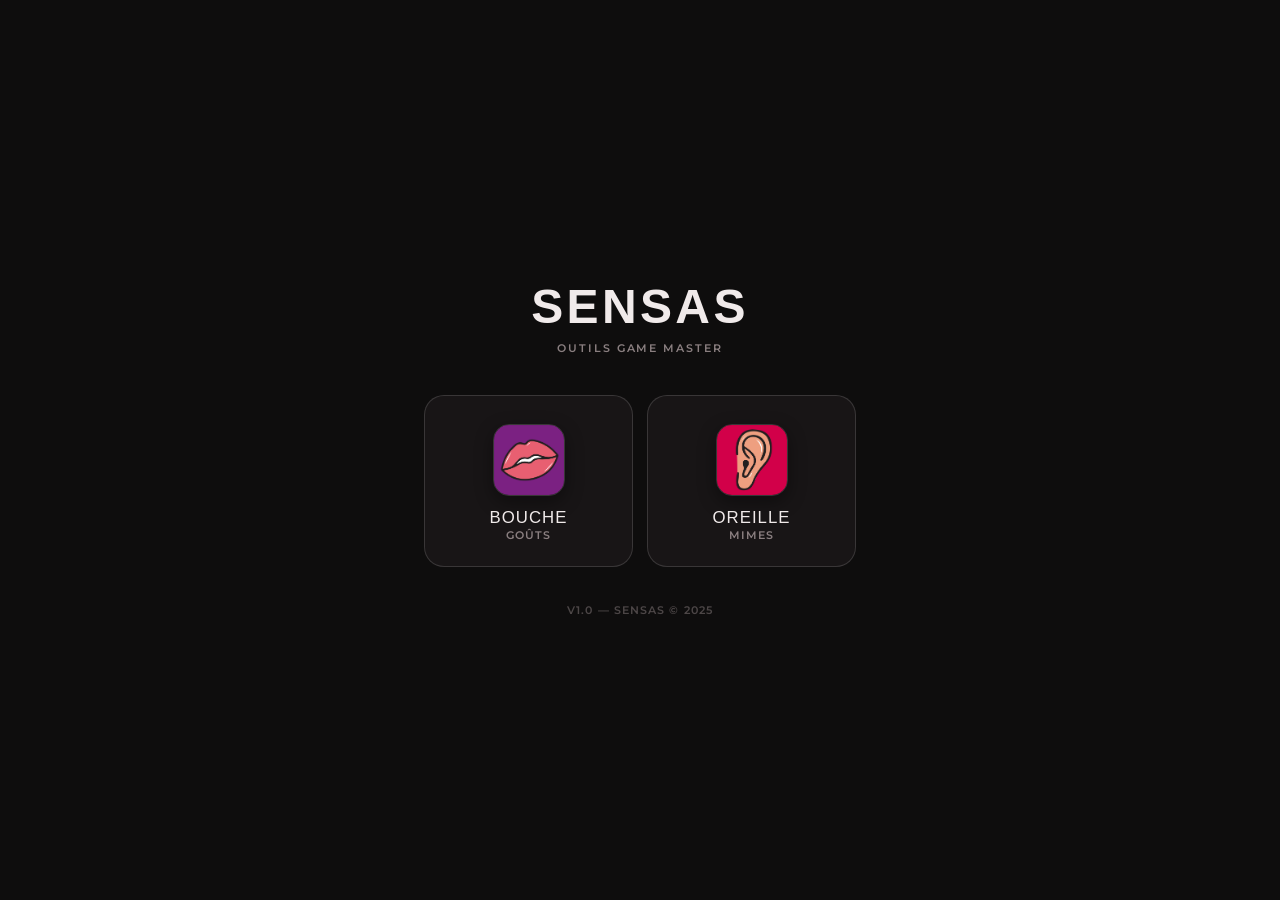
==== index.html @ 322ba8d9 "Rename main.html to index.html" ====
<!DOCTYPE html>
<html lang="fr">
<head>
  <meta charset="UTF-8">
  <meta name="viewport" content="width=device-width, initial-scale=1.0, maximum-scale=1.0">
  <title>Sensas · Outils GM</title>
  <link rel="preconnect" href="https://fonts.googleapis.com">
  <link rel="preconnect" href="https://fonts.gstatic.com" crossorigin>
  <link rel="stylesheet" href="style-commun.css">
  <style>
    .main-wrap {
      display: flex;
      flex-direction: column;
      justify-content: center;
      align-items: center;
      min-height: 100vh;
      padding: 40px 24px;
      max-width: 480px;
      margin: 0 auto;
      width: 100%;
    }

    /* Hero */
    .main-hero {
      display: flex;
      flex-direction: column;
      align-items: center;
      text-align: center;
      gap: 10px;
      margin-bottom: 40px;
    }
    .main-logo {
      width: 82px;
      height: 82px;
      border-radius: 22px;
      object-fit: cover;
      border: 1px solid var(--border-strong);
      box-shadow: 0 12px 32px rgba(0,0,0,.5);
    }
    .main-hero h1 {
      font-family: var(--font-display);
      font-size: clamp(2.2rem, 9vw, 3rem);
      letter-spacing: .07em;
      color: var(--text);
      line-height: 1;
    }
    .main-hero p {
      font-size: 11px;
      font-weight: 600;
      letter-spacing: .18em;
      text-transform: uppercase;
      color: var(--muted);
    }

    /* Grille outils */
    .tools-grid {
      display: grid;
      grid-template-columns: 1fr 1fr;
      gap: 14px;
      width: 100%;
    }

    .tool-card {
      display: flex;
      flex-direction: column;
      align-items: center;
      justify-content: center;
      gap: 12px;
      padding: 28px 16px 24px;
      background: var(--surface);
      border: 1px solid var(--border-strong);
      border-radius: 20px;
      cursor: pointer;
      text-decoration: none;
      transition: transform .15s, background .15s, border-color .15s, box-shadow .15s;
      -webkit-tap-highlight-color: transparent;
    }
    .tool-card:hover {
      background: var(--surface2);
      border-color: var(--accent);
      box-shadow: 0 8px 28px rgba(192,21,42,.18);
      transform: translateY(-2px);
    }
    .tool-card:active {
      transform: scale(.97);
      opacity: .85;
    }

    .tool-img {
      width: 72px;
      height: 72px;
      border-radius: 16px;
      object-fit: cover;
      border: 1px solid var(--border-strong);
      box-shadow: 0 6px 18px rgba(0,0,0,.4);
    }

    .tool-name {
      font-family: var(--font-display);
      font-size: 1.05rem;
      letter-spacing: .06em;
      color: var(--text);
      text-align: center;
    }
    .tool-desc {
      font-size: .7rem;
      font-weight: 600;
      letter-spacing: .1em;
      text-transform: uppercase;
      color: var(--muted);
      text-align: center;
    }

    /* Badge à venir */
    .tool-card.soon {
      opacity: .42;
      pointer-events: none;
      cursor: default;
    }
    .soon-badge {
      font-size: .62rem;
      font-weight: 800;
      letter-spacing: .12em;
      text-transform: uppercase;
      color: var(--muted);
      background: var(--surface2);
      border: 1px solid var(--border);
      border-radius: 99px;
      padding: 2px 8px;
    }

    /* Footer */
    .main-footer {
      margin-top: 36px;
      font-size: .68rem;
      font-weight: 600;
      letter-spacing: .1em;
      text-transform: uppercase;
      color: var(--muted);
      opacity: .5;
      text-align: center;
    }
  </style>
</head>
<body>

<div class="main-wrap">

  <div class="main-hero">
    <img src="images/sensas-logo.png" alt="Sensas" class="main-logo"
         onerror="this.style.display='none'">
    <h1>SENSAS</h1>
    <p>Outils Game Master</p>
  </div>

  <div class="tools-grid">

    <!-- Bouche — Salle des Goûts -->
    <a class="tool-card" href="gout.html">
      <img src="images/sens/bouche.png" alt="Bouche" class="tool-img"
           onerror="this.style.display='none'">
      <div>
        <div class="tool-name">BOUCHE</div>
        <div class="tool-desc">Goûts</div>
      </div>
    </a>

    <!-- Oreille — Salle des Mimes -->
    <a class="tool-card" href="ouie.html">
      <img src="images/sens/oreille.png" alt="Oreille" class="tool-img"
           onerror="this.style.display='none'">
      <div>
        <div class="tool-name">OREILLE</div>
        <div class="tool-desc">Mimes</div>
      </div>
    </a>

  </div>

  <div class="main-footer">v1.0 &mdash; Sensas &copy; 2025</div>

</div>

</body>
</html>
---- style-commun.css ----
/* ============================================================
   style-commun.css — Sensas Outils GM
   Base partagée entre tous les outils (ouie, gout, …)
   Chaque outil charge style-commun.css PUIS son propre CSS.
   ============================================================ */

/* --- Fonts -------------------------------------------------- */
@import url('https://fonts.googleapis.com/css2?family=Montserrat:wght@400;500;600;700&display=swap');
@font-face {
  font-family: 'Cubano';
  src: url('https://fonts.cdnfonts.com/s/15011/Cubano.woff') format('woff');
  font-weight: 400;
  font-display: swap;
}

/* --- Tokens ------------------------------------------------- */
:root {
  /* Couleurs de base (surcharger --accent dans chaque CSS outil) */
  --accent:        #c0152a;
  --accent-dim:    #8a0d1e;
  --accent-soft:   rgba(192,21,42,.14);

  --red:           #f87171;
  --red-bg:        #3b1212;
  --green:         #4ade80;
  --green-bg:      #0f2d1a;
  --orange:        #fbbf24;
  --orange-bg:     #3b2700;

  --bg:            #0e0d0d;
  --surface:       #181516;
  --surface2:      #211d1f;
  --border:        rgba(255,255,255,.08);
  --border-strong: rgba(255,255,255,.14);
  --text:          #f0eaea;
  --muted:         #8a7f80;

  --radius:        12px;
  --font-display:  'Cubano', 'Arial Black', sans-serif;
  --font-body:     'Montserrat', 'Helvetica Neue', sans-serif;
}

/* --- Reset -------------------------------------------------- */
*, *::before, *::after { box-sizing: border-box; margin: 0; padding: 0; }

body {
  font-family: var(--font-body);
  background: var(--bg);
  color: var(--text);
  min-height: 100vh;
  -webkit-font-smoothing: antialiased;
  overflow-x: hidden;
}

/* --- Écrans ------------------------------------------------- */
.screen { display: none; flex-direction: column; min-height: 100vh; }
.screen.active { display: flex; animation: fadein .2s ease both; }
@keyframes fadein {
  from { opacity: 0; transform: translateY(6px); }
  to   { opacity: 1; transform: none; }
}

/* --- Topbar ------------------------------------------------- */
.topbar {
  display: flex;
  align-items: center;
  justify-content: space-between;
  padding: 12px 16px;
  background: rgba(14,13,13,.94);
  backdrop-filter: blur(10px);
  border-bottom: 1px solid var(--border);
  position: sticky;
  top: 0;
  z-index: 20;
  flex-shrink: 0;
}
.topbar-title {
  font-family: var(--font-display);
  font-size: 1rem;
  letter-spacing: .04em;
  color: var(--text);
}
.btn-back {
  background: none;
  border: none;
  color: var(--accent);
  font-size: .9rem;
  font-weight: 700;
  cursor: pointer;
  padding: 6px 0;
  font-family: var(--font-body);
}
.btn-reset {
  background: none;
  border: none;
  color: var(--muted);
  font-size: .9rem;
  font-weight: 600;
  cursor: pointer;
  padding: 6px 0;
  font-family: var(--font-body);
}

/* --- Contenu ----------------------------------------------- */
.content {
  flex: 1;
  padding: 20px;
  max-width: 480px;
  margin: 0 auto;
  width: 100%;
}

/* --- Accueil hero ------------------------------------------ */
.home-wrap {
  display: flex;
  flex-direction: column;
  justify-content: center;
  min-height: 100vh;
  padding: 40px 24px;
  max-width: 480px;
  margin: 0 auto;
  width: 100%;
}
.home-hero {
  display: flex;
  flex-direction: column;
  align-items: center;
  text-align: center;
  margin-bottom: 28px;
  gap: 10px;
}
.home-sense-img {
  width: 96px;
  height: 96px;
  border-radius: 18px;
  object-fit: cover;
  border: 1px solid var(--border-strong);
  box-shadow: 0 12px 32px rgba(0,0,0,.45);
}
.home-hero h1 {
  font-family: var(--font-display);
  font-size: clamp(2rem, 8vw, 2.8rem);
  letter-spacing: .06em;
  color: var(--text);
  line-height: 1;
}
.home-hero p {
  font-size: 11px;
  font-weight: 600;
  letter-spacing: .16em;
  text-transform: uppercase;
  color: var(--muted);
}

/* --- Boutons ----------------------------------------------- */
.btn {
  display: block;
  width: 100%;
  padding: 16px 20px;
  margin: 8px 0;
  border: none;
  border-radius: 14px;
  font-family: var(--font-display);
  font-size: .95rem;
  letter-spacing: .04em;
  cursor: pointer;
  text-align: center;
  transition: transform .1s, opacity .1s;
}
.btn:active { transform: scale(.98); opacity: .85; }

.btn-primary {
  background: linear-gradient(160deg, var(--accent), var(--accent-dim));
  color: #fff;
  box-shadow: 0 8px 22px var(--accent-soft);
}
.btn-secondary {
  background: var(--surface2);
  color: var(--text);
  border: 1px solid var(--border-strong);
}
.btn-danger {
  display: block;
  width: 100%;
  padding: 12px;
  border: 1px solid #7f2020;
  border-radius: 10px;
  background: var(--red-bg);
  color: var(--red);
  font-family: var(--font-body);
  font-size: .9rem;
  font-weight: 700;
  cursor: pointer;
  text-align: center;
}

/* --- Chips / filtres --------------------------------------- */
.chips { display: flex; flex-wrap: wrap; gap: 5px; }
.chip {
  padding: 4px 10px;
  border-radius: 20px;
  font-size: .72rem;
  font-weight: 700;
  background: var(--surface2);
  color: var(--muted);
  border: 1px solid var(--border);
  cursor: pointer;
  white-space: nowrap;
  transition: background .15s, color .15s, border-color .15s;
}
.chip.active {
  background: var(--accent-soft);
  color: var(--accent);
  border-color: var(--accent);
}

/* --- Panneau filtre (encoche) ------------------------------ */
.filter-panel {
  max-height: 0;
  overflow: hidden;
  transition: max-height .28s cubic-bezier(.16,1,.3,1), padding .28s;
  background: var(--surface);
  border-bottom: 1px solid var(--border);
  flex-shrink: 0;
  pointer-events: none;
}
.filter-panel.open {
  max-height: 420px;
  pointer-events: auto;
}
.filter-inner {
  padding: 12px 16px;
  display: flex;
  flex-direction: column;
  gap: 10px;
}
.filter-row {
  display: flex;
  align-items: center;
  gap: 8px;
  flex-wrap: wrap;
}
.filter-label {
  font-size: .7rem;
  font-weight: 700;
  text-transform: uppercase;
  letter-spacing: .1em;
  color: var(--muted);
  min-width: 64px;
  flex-shrink: 0;
}

/* Encoche centrale (flèche) */
.filter-notch {
  display: flex;
  align-items: center;
  justify-content: center;
  width: 44px;
  height: 20px;
  margin: 0 auto;
  background: var(--surface2);
  border: 1px solid var(--border);
  border-top: none;
  border-radius: 0 0 12px 12px;
  cursor: pointer;
  color: var(--muted);
  transition: color .15s, background .15s;
  flex-shrink: 0;
}
.filter-notch:hover { background: var(--surface); color: var(--text); }
.filter-notch svg { transition: transform .28s cubic-bezier(.16,1,.3,1); }
.filter-notch.open svg { transform: rotate(180deg); }

/* --- Tabs éditeur ------------------------------------------ */
.editor-tabs {
  display: flex;
  gap: 5px;
  background: var(--surface);
  border-radius: var(--radius);
  padding: 4px;
  margin-bottom: 18px;
  border: 1px solid var(--border);
}
.editor-tab {
  flex: 1;
  text-align: center;
  padding: 8px 4px;
  border-radius: calc(var(--radius) - 2px);
  font-size: .72rem;
  font-weight: 700;
  color: var(--muted);
  transition: background .15s, color .15s;
  min-height: 34px;
  display: flex;
  align-items: center;
  justify-content: center;
  font-family: var(--font-body);
  border: none;
  background: none;
  cursor: pointer;
}
.editor-tab.active { background: var(--surface2); color: var(--text); }
.editor-panel { display: none; flex-direction: column; gap: 14px; }
.editor-panel.active { display: flex; }

/* --- Inputs ------------------------------------------------- */
.field-group { display: flex; flex-direction: column; gap: 5px; }
.field-label {
  font-size: .72rem;
  font-weight: 700;
  text-transform: uppercase;
  letter-spacing: .07em;
  color: var(--muted);
}
.einput {
  width: 100%;
  padding: 10px 12px;
  background: var(--surface2);
  border: 1px solid var(--border);
  border-radius: 8px;
  color: var(--text);
  font-family: var(--font-body);
  font-size: .9rem;
}
.einput:focus { outline: 2px solid var(--accent); border-color: transparent; }
select.einput option { background: #211d1f; }

/* Sélecteur difficulté */
.diff-selector { display: flex; gap: 7px; }
.diff-btn {
  flex: 1;
  padding: 9px;
  border-radius: 8px;
  border: 1px solid var(--border);
  background: var(--surface2);
  color: var(--muted);
  font-size: .8rem;
  font-weight: 700;
  cursor: pointer;
  transition: all .15s;
  font-family: var(--font-body);
}
.diff-btn.active {
  background: var(--accent-soft);
  border-color: var(--accent);
  color: var(--accent);
}

/* --- Notices ----------------------------------------------- */
.notice { border-radius: 8px; padding: 10px 14px; font-size: .85rem; display: none; }
.n-ok  { background: var(--green-bg);  border: 1px solid #1f5c35; color: var(--green); }
.n-err { background: var(--orange-bg); border: 1px solid #7a4d00; color: var(--orange); }

/* --- Export box -------------------------------------------- */
.exp-box {
  background: var(--surface2);
  border: 1px solid var(--border);
  border-radius: var(--radius);
  padding: 10px;
  font-family: monospace;
  font-size: .68rem;
  white-space: pre-wrap;
  word-break: break-all;
  max-height: 200px;
  overflow-y: auto;
  color: var(--muted);
}
.fbm { font-size: .82rem; text-align: center; min-height: 18px; color: var(--green); }

/* --- Scrollbar --------------------------------------------- */
::-webkit-scrollbar { width: 4px; }
::-webkit-scrollbar-track { background: transparent; }
::-webkit-scrollbar-thumb { background: var(--border-strong); border-radius: 4px; }
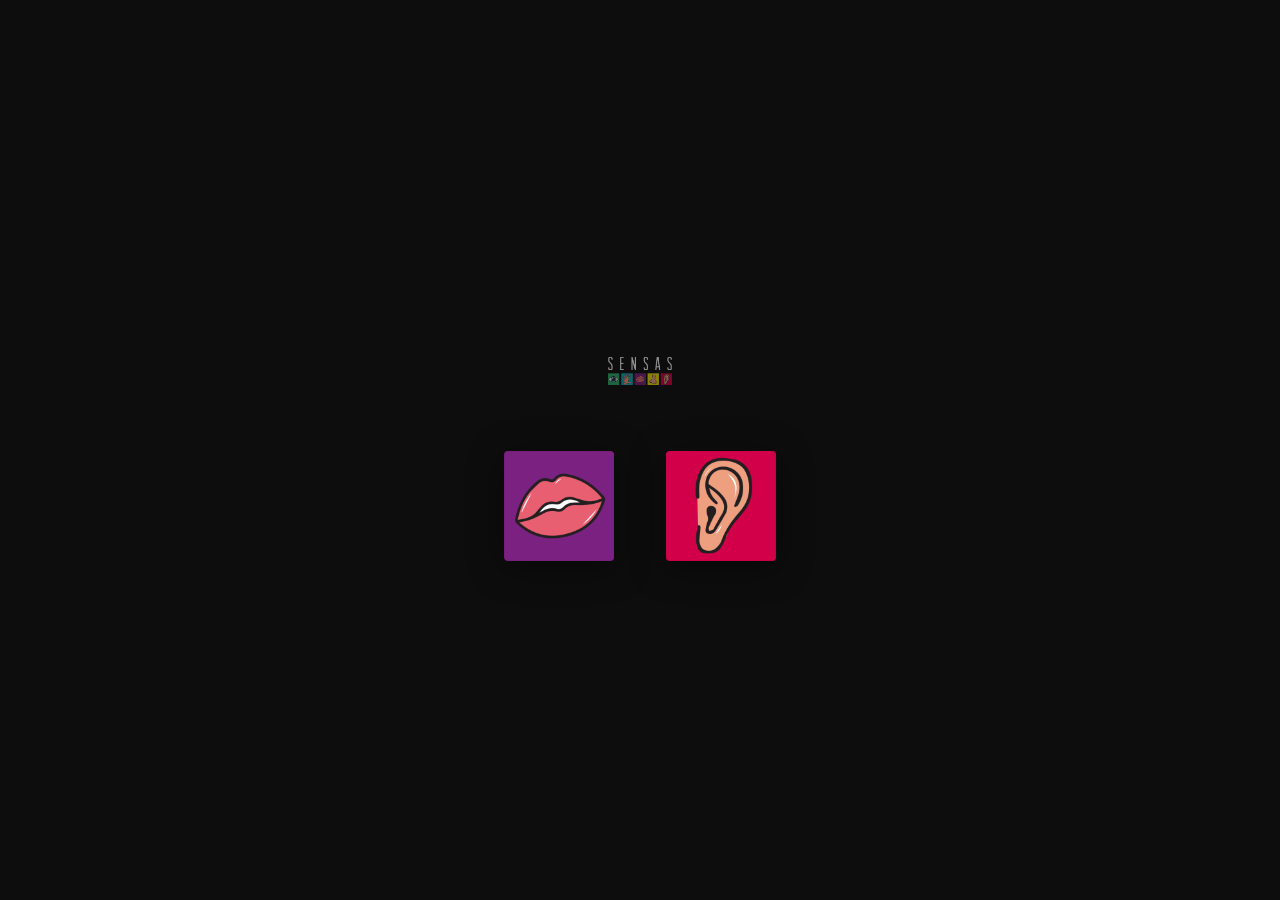
==== commit ba40d964: "index.html : logos seuls, sans cadre, animation splash couleur au clic" ====
--- a/index.html
+++ b/index.html
@@ -4,182 +4,107 @@
   <meta charset="UTF-8">
   <meta name="viewport" content="width=device-width, initial-scale=1.0, maximum-scale=1.0">
   <title>Sensas · Outils GM</title>
-  <link rel="preconnect" href="https://fonts.googleapis.com">
-  <link rel="preconnect" href="https://fonts.gstatic.com" crossorigin>
   <link rel="stylesheet" href="style-commun.css">
   <style>
+    body { overflow: hidden; }
+
     .main-wrap {
-      display: flex;
-      flex-direction: column;
-      justify-content: center;
-      align-items: center;
-      min-height: 100vh;
-      padding: 40px 24px;
-      max-width: 480px;
-      margin: 0 auto;
-      width: 100%;
-    }
-
-    /* Hero */
-    .main-hero {
-      display: flex;
-      flex-direction: column;
-      align-items: center;
-      text-align: center;
-      gap: 10px;
-      margin-bottom: 40px;
-    }
-    .main-logo {
-      width: 82px;
-      height: 82px;
-      border-radius: 22px;
-      object-fit: cover;
-      border: 1px solid var(--border-strong);
-      box-shadow: 0 12px 32px rgba(0,0,0,.5);
-    }
-    .main-hero h1 {
-      font-family: var(--font-display);
-      font-size: clamp(2.2rem, 9vw, 3rem);
-      letter-spacing: .07em;
-      color: var(--text);
-      line-height: 1;
-    }
-    .main-hero p {
-      font-size: 11px;
-      font-weight: 600;
-      letter-spacing: .18em;
-      text-transform: uppercase;
-      color: var(--muted);
-    }
-
-    /* Grille outils */
-    .tools-grid {
-      display: grid;
-      grid-template-columns: 1fr 1fr;
-      gap: 14px;
-      width: 100%;
-    }
-
-    .tool-card {
       display: flex;
       flex-direction: column;
       align-items: center;
       justify-content: center;
-      gap: 12px;
-      padding: 28px 16px 24px;
-      background: var(--surface);
-      border: 1px solid var(--border-strong);
-      border-radius: 20px;
-      cursor: pointer;
-      text-decoration: none;
-      transition: transform .15s, background .15s, border-color .15s, box-shadow .15s;
-      -webkit-tap-highlight-color: transparent;
-    }
-    .tool-card:hover {
-      background: var(--surface2);
-      border-color: var(--accent);
-      box-shadow: 0 8px 28px rgba(192,21,42,.18);
-      transform: translateY(-2px);
-    }
-    .tool-card:active {
-      transform: scale(.97);
-      opacity: .85;
+      min-height: 100vh;
+      gap: 48px;
     }
 
-    .tool-img {
-      width: 72px;
-      height: 72px;
-      border-radius: 16px;
-      object-fit: cover;
-      border: 1px solid var(--border-strong);
-      box-shadow: 0 6px 18px rgba(0,0,0,.4);
+    .main-logo {
+      width: 64px;
+      height: 64px;
+      object-fit: contain;
+      opacity: .55;
     }
 
-    .tool-name {
-      font-family: var(--font-display);
-      font-size: 1.05rem;
-      letter-spacing: .06em;
-      color: var(--text);
-      text-align: center;
-    }
-    .tool-desc {
-      font-size: .7rem;
-      font-weight: 600;
-      letter-spacing: .1em;
-      text-transform: uppercase;
-      color: var(--muted);
-      text-align: center;
+    .tools-row {
+      display: flex;
+      align-items: center;
+      justify-content: center;
+      gap: 52px;
     }
 
-    /* Badge à venir */
-    .tool-card.soon {
-      opacity: .42;
-      pointer-events: none;
-      cursor: default;
+    .tool-btn {
+      background: none;
+      border: none;
+      padding: 0;
+      cursor: pointer;
+      -webkit-tap-highlight-color: transparent;
+      outline: none;
+      display: flex;
+      align-items: center;
+      justify-content: center;
+      transition: transform .18s cubic-bezier(.16,1,.3,1), opacity .18s;
     }
-    .soon-badge {
-      font-size: .62rem;
-      font-weight: 800;
-      letter-spacing: .12em;
-      text-transform: uppercase;
-      color: var(--muted);
-      background: var(--surface2);
-      border: 1px solid var(--border);
-      border-radius: 99px;
-      padding: 2px 8px;
+    .tool-btn:hover  { transform: scale(1.08); }
+    .tool-btn:active { transform: scale(.94); opacity: .7; }
+
+    .tool-btn img {
+      width: 110px;
+      height: 110px;
+      object-fit: contain;
+      display: block;
+      filter: drop-shadow(0 6px 18px rgba(0,0,0,.45));
     }
 
-    /* Footer */
-    .main-footer {
-      margin-top: 36px;
-      font-size: .68rem;
-      font-weight: 600;
-      letter-spacing: .1em;
-      text-transform: uppercase;
-      color: var(--muted);
-      opacity: .5;
-      text-align: center;
+    #splash {
+      position: fixed;
+      inset: 0;
+      z-index: 999;
+      pointer-events: none;
+      opacity: 0;
+    }
+    #splash.go {
+      pointer-events: auto;
+      animation: splash-in .42s cubic-bezier(.16,1,.3,1) forwards;
+    }
+    @keyframes splash-in {
+      0%   { opacity: 0; transform: scale(.4); border-radius: 50%; }
+      60%  { opacity: 1; transform: scale(1.6); border-radius: 20%; }
+      100% { opacity: 1; transform: scale(3);   border-radius: 0; }
     }
   </style>
 </head>
 <body>
 
+<div id="splash"></div>
+
 <div class="main-wrap">
 
-  <div class="main-hero">
-    <img src="images/sensas-logo.png" alt="Sensas" class="main-logo"
-         onerror="this.style.display='none'">
-    <h1>SENSAS</h1>
-    <p>Outils Game Master</p>
-  </div>
+  <img src="images/logo.webp" alt="Sensas" class="main-logo"
+       onerror="this.style.display='none'">
 
-  <div class="tools-grid">
+  <div class="tools-row">
 
-    <!-- Bouche — Salle des Goûts -->
-    <a class="tool-card" href="gout.html">
-      <img src="images/sens/bouche.png" alt="Bouche" class="tool-img"
-           onerror="this.style.display='none'">
-      <div>
-        <div class="tool-name">BOUCHE</div>
-        <div class="tool-desc">Goûts</div>
-      </div>
-    </a>
+    <button class="tool-btn" onclick="navigate('gout.html', '#7c3aed')" aria-label="Salle des Goûts">
+      <img src="images/sens/bouche.png" alt="Bouche">
+    </button>
 
-    <!-- Oreille — Salle des Mimes -->
-    <a class="tool-card" href="ouie.html">
-      <img src="images/sens/oreille.png" alt="Oreille" class="tool-img"
-           onerror="this.style.display='none'">
-      <div>
-        <div class="tool-name">OREILLE</div>
-        <div class="tool-desc">Mimes</div>
-      </div>
-    </a>
+    <button class="tool-btn" onclick="navigate('ouie.html', '#c0152a')" aria-label="Salle des Mimes">
+      <img src="images/sens/oreille.png" alt="Oreille">
+    </button>
 
   </div>
 
-  <div class="main-footer">v1.0 &mdash; Sensas &copy; 2025</div>
+</div>
 
-</div>
+<script>
+function navigate(url, color) {
+  var splash = document.getElementById('splash');
+  splash.style.background = color;
+  splash.classList.add('go');
+  setTimeout(function() {
+    window.location.href = url;
+  }, 380);
+}
+</script>
 
 </body>
 </html>
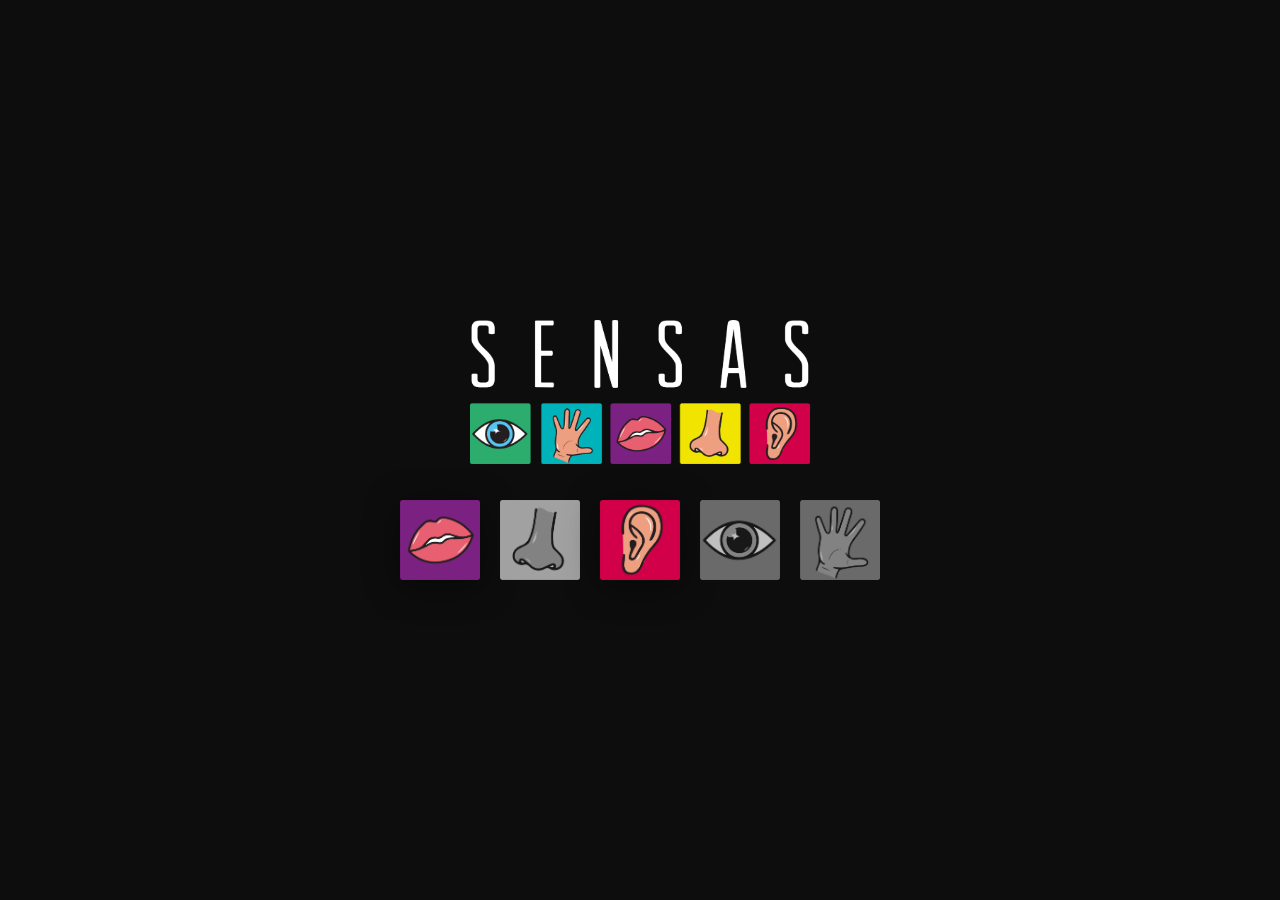
==== commit 2b676a23: "index.html : logo grand 80vw, autres sens grisés avec animation shake" ====
--- a/index.html
+++ b/index.html
@@ -14,23 +14,28 @@
       align-items: center;
       justify-content: center;
       min-height: 100vh;
-      gap: 48px;
+      gap: 36px;
+      padding: 24px;
     }
 
+    /* Logo Sensas — grand, bien visible */
     .main-logo {
-      width: 64px;
-      height: 64px;
+      width: min(80vw, 340px);
+      height: auto;
       object-fit: contain;
-      opacity: .55;
+      display: block;
     }
 
+    /* Rang des sens */
     .tools-row {
       display: flex;
       align-items: center;
       justify-content: center;
-      gap: 52px;
+      gap: 20px;
+      flex-wrap: wrap;
     }
 
+    /* Bouton actif */
     .tool-btn {
       background: none;
       border: none;
@@ -43,17 +48,56 @@
       justify-content: center;
       transition: transform .18s cubic-bezier(.16,1,.3,1), opacity .18s;
     }
-    .tool-btn:hover  { transform: scale(1.08); }
-    .tool-btn:active { transform: scale(.94); opacity: .7; }
+    .tool-btn:hover  { transform: scale(1.1); }
+    .tool-btn:active { transform: scale(.93); opacity: .7; }
 
     .tool-btn img {
-      width: 110px;
-      height: 110px;
+      width: 80px;
+      height: 80px;
       object-fit: contain;
       display: block;
       filter: drop-shadow(0 6px 18px rgba(0,0,0,.45));
     }
 
+    /* Bouton inactif — N&B 75% */
+    .tool-btn-soon {
+      background: none;
+      border: none;
+      padding: 0;
+      cursor: pointer;
+      -webkit-tap-highlight-color: transparent;
+      outline: none;
+      display: flex;
+      align-items: center;
+      justify-content: center;
+    }
+    .tool-btn-soon img {
+      width: 80px;
+      height: 80px;
+      object-fit: contain;
+      display: block;
+      filter: grayscale(100%) brightness(.75);
+      transition: filter .15s;
+    }
+    .tool-btn-soon:hover img {
+      filter: grayscale(100%) brightness(.9);
+    }
+
+    /* Animation shake (non) */
+    @keyframes shake {
+      0%   { transform: translateX(0); }
+      15%  { transform: translateX(-8px) rotate(-3deg); }
+      35%  { transform: translateX(8px)  rotate(3deg); }
+      55%  { transform: translateX(-6px) rotate(-2deg); }
+      72%  { transform: translateX(5px)  rotate(2deg); }
+      85%  { transform: translateX(-3px); }
+      100% { transform: translateX(0); }
+    }
+    .tool-btn-soon.shaking img {
+      animation: shake .45s cubic-bezier(.36,.07,.19,.97) both;
+    }
+
+    /* Overlay splash */
     #splash {
       position: fixed;
       inset: 0;
@@ -83,12 +127,29 @@
 
   <div class="tools-row">
 
+    <!-- Bouche — actif -->
     <button class="tool-btn" onclick="navigate('gout.html', '#7c3aed')" aria-label="Salle des Goûts">
       <img src="images/sens/bouche.png" alt="Bouche">
     </button>
 
+    <!-- Nez — bientôt -->
+    <button class="tool-btn-soon" onclick="shake(this)" aria-label="Bientôt disponible">
+      <img src="images/sens/nez.png" alt="Nez">
+    </button>
+
+    <!-- Oreille — actif -->
     <button class="tool-btn" onclick="navigate('ouie.html', '#c0152a')" aria-label="Salle des Mimes">
       <img src="images/sens/oreille.png" alt="Oreille">
+    </button>
+
+    <!-- Oeil — bientôt -->
+    <button class="tool-btn-soon" onclick="shake(this)" aria-label="Bientôt disponible">
+      <img src="images/sens/oeil.png" alt="Oeil">
+    </button>
+
+    <!-- Main — bientôt -->
+    <button class="tool-btn-soon" onclick="shake(this)" aria-label="Bientôt disponible">
+      <img src="images/sens/main.png" alt="Main">
     </button>
 
   </div>
@@ -100,9 +161,16 @@
   var splash = document.getElementById('splash');
   splash.style.background = color;
   splash.classList.add('go');
-  setTimeout(function() {
-    window.location.href = url;
-  }, 380);
+  setTimeout(function() { window.location.href = url; }, 380);
+}
+
+function shake(btn) {
+  btn.classList.remove('shaking');
+  void btn.offsetWidth; /* reset animation */
+  btn.classList.add('shaking');
+  btn.addEventListener('animationend', function() {
+    btn.classList.remove('shaking');
+  }, { once: true });
 }
 </script>
 
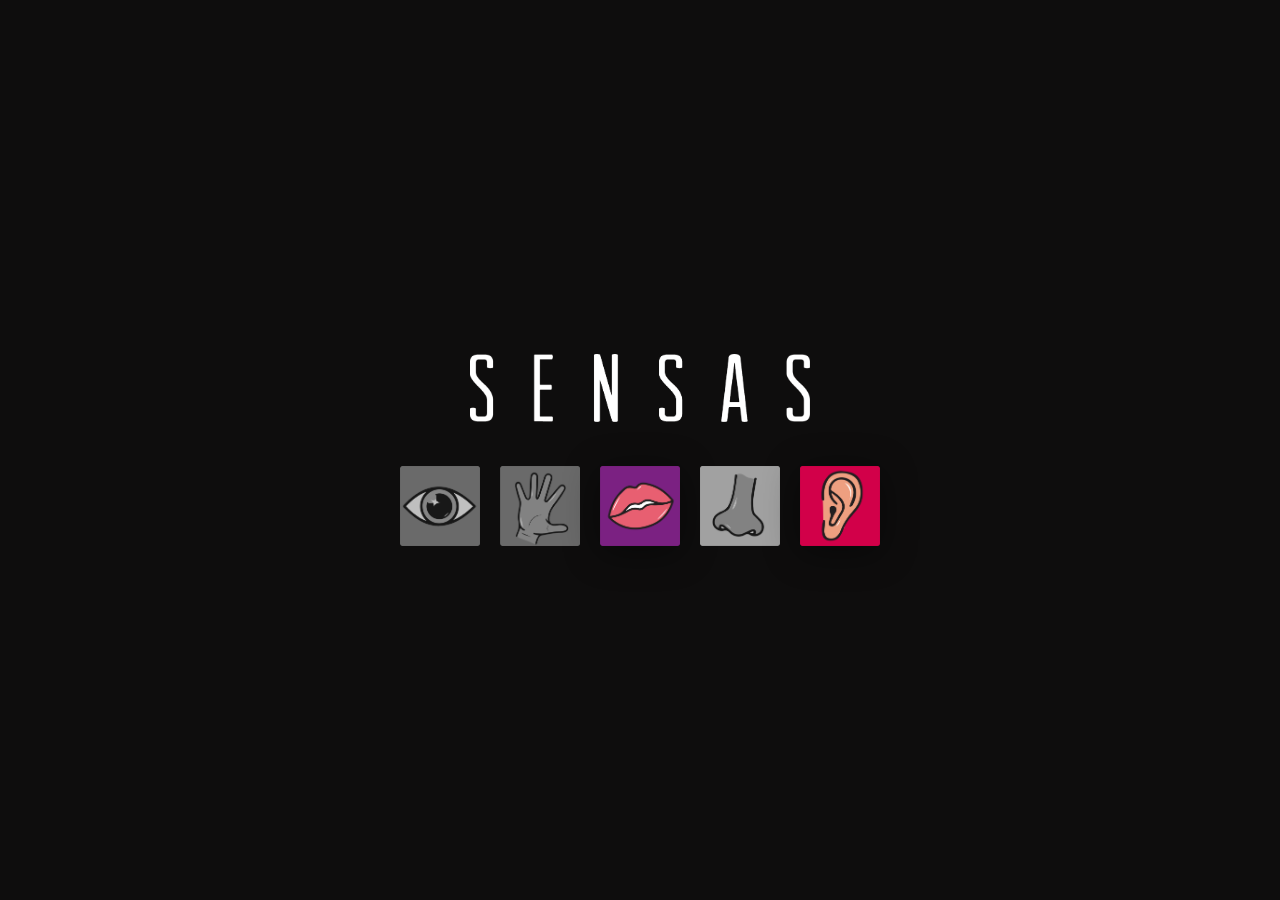
==== commit 1dafc8f6: "index.html : logocrop, ordre correct des sens, couleurs conformes" ====
--- a/index.html
+++ b/index.html
@@ -14,11 +14,11 @@
       align-items: center;
       justify-content: center;
       min-height: 100vh;
-      gap: 36px;
+      gap: 44px;
       padding: 24px;
     }
 
-    /* Logo Sensas — grand, bien visible */
+    /* Logo cropé — grand, texte SENSAS uniquement */
     .main-logo {
       width: min(80vw, 340px);
       height: auto;
@@ -50,7 +50,6 @@
     }
     .tool-btn:hover  { transform: scale(1.1); }
     .tool-btn:active { transform: scale(.93); opacity: .7; }
-
     .tool-btn img {
       width: 80px;
       height: 80px;
@@ -79,15 +78,13 @@
       filter: grayscale(100%) brightness(.75);
       transition: filter .15s;
     }
-    .tool-btn-soon:hover img {
-      filter: grayscale(100%) brightness(.9);
-    }
+    .tool-btn-soon:hover img { filter: grayscale(100%) brightness(.92); }
 
-    /* Animation shake (non) */
+    /* Animation shake */
     @keyframes shake {
       0%   { transform: translateX(0); }
-      15%  { transform: translateX(-8px) rotate(-3deg); }
-      35%  { transform: translateX(8px)  rotate(3deg); }
+      15%  { transform: translateX(-9px) rotate(-4deg); }
+      35%  { transform: translateX(9px)  rotate(4deg); }
       55%  { transform: translateX(-6px) rotate(-2deg); }
       72%  { transform: translateX(5px)  rotate(2deg); }
       85%  { transform: translateX(-3px); }
@@ -122,25 +119,11 @@
 
 <div class="main-wrap">
 
-  <img src="images/logo.webp" alt="Sensas" class="main-logo"
+  <!-- Logo cropé : texte SENSAS uniquement -->
+  <img src="images/logocrop.webp" alt="Sensas" class="main-logo"
        onerror="this.style.display='none'">
 
   <div class="tools-row">
-
-    <!-- Bouche — actif -->
-    <button class="tool-btn" onclick="navigate('gout.html', '#7c3aed')" aria-label="Salle des Goûts">
-      <img src="images/sens/bouche.png" alt="Bouche">
-    </button>
-
-    <!-- Nez — bientôt -->
-    <button class="tool-btn-soon" onclick="shake(this)" aria-label="Bientôt disponible">
-      <img src="images/sens/nez.png" alt="Nez">
-    </button>
-
-    <!-- Oreille — actif -->
-    <button class="tool-btn" onclick="navigate('ouie.html', '#c0152a')" aria-label="Salle des Mimes">
-      <img src="images/sens/oreille.png" alt="Oreille">
-    </button>
 
     <!-- Oeil — bientôt -->
     <button class="tool-btn-soon" onclick="shake(this)" aria-label="Bientôt disponible">
@@ -150,6 +133,21 @@
     <!-- Main — bientôt -->
     <button class="tool-btn-soon" onclick="shake(this)" aria-label="Bientôt disponible">
       <img src="images/sens/main.png" alt="Main">
+    </button>
+
+    <!-- Bouche — actif — violet #9333c8 (= --accent gout) -->
+    <button class="tool-btn" onclick="navigate('gout.html', '#9333c8')" aria-label="Salle des Goûts">
+      <img src="images/sens/bouche.png" alt="Bouche">
+    </button>
+
+    <!-- Nez — bientôt -->
+    <button class="tool-btn-soon" onclick="shake(this)" aria-label="Bientôt disponible">
+      <img src="images/sens/nez.png" alt="Nez">
+    </button>
+
+    <!-- Oreille — actif — rouge #c0152a (= --accent ouie) -->
+    <button class="tool-btn" onclick="navigate('ouie.html', '#c0152a')" aria-label="Salle des Mimes">
+      <img src="images/sens/oreille.png" alt="Oreille">
     </button>
 
   </div>
@@ -166,7 +164,7 @@
 
 function shake(btn) {
   btn.classList.remove('shaking');
-  void btn.offsetWidth; /* reset animation */
+  void btn.offsetWidth;
   btn.classList.add('shaking');
   btn.addEventListener('animationend', function() {
     btn.classList.remove('shaking');
